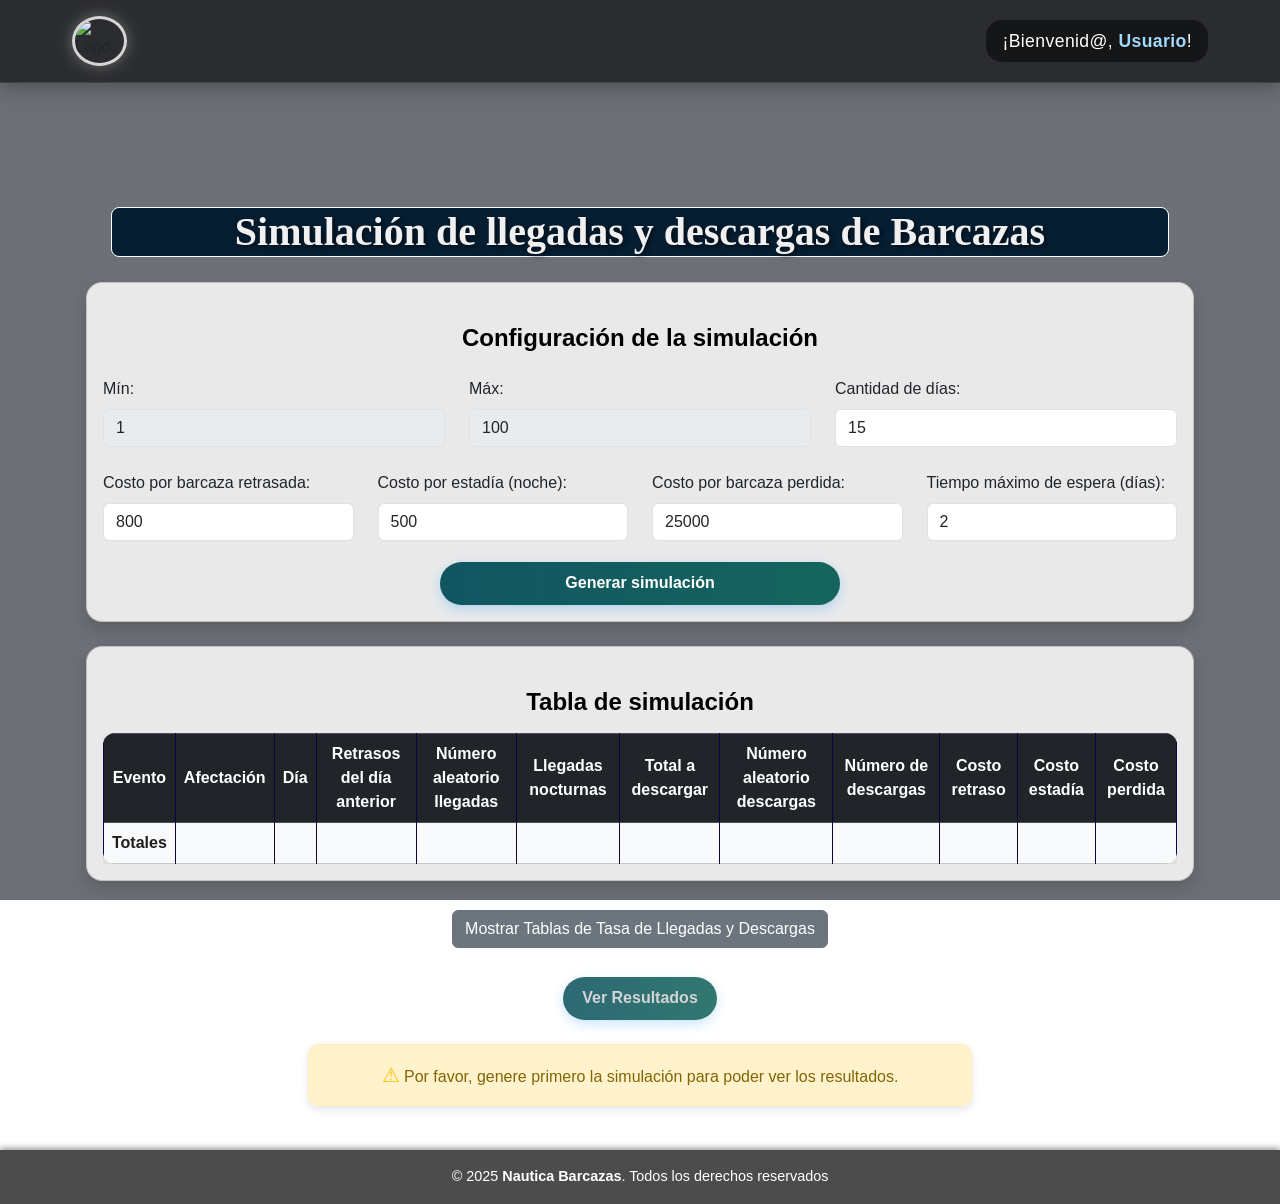
==== index.html @ 1867f284 "create index" ====
<!DOCTYPE html>
<html lang="es">
<head>
    <meta charset="UTF-8">
    <meta http-equiv="refresh" content="0; url=appweb/html/prueba.html">
    <title>Proyecto Métodos Cuantitativos</title>
</head>
<body>
    <p>Cargando aplicación...</p>
</body>
</html>
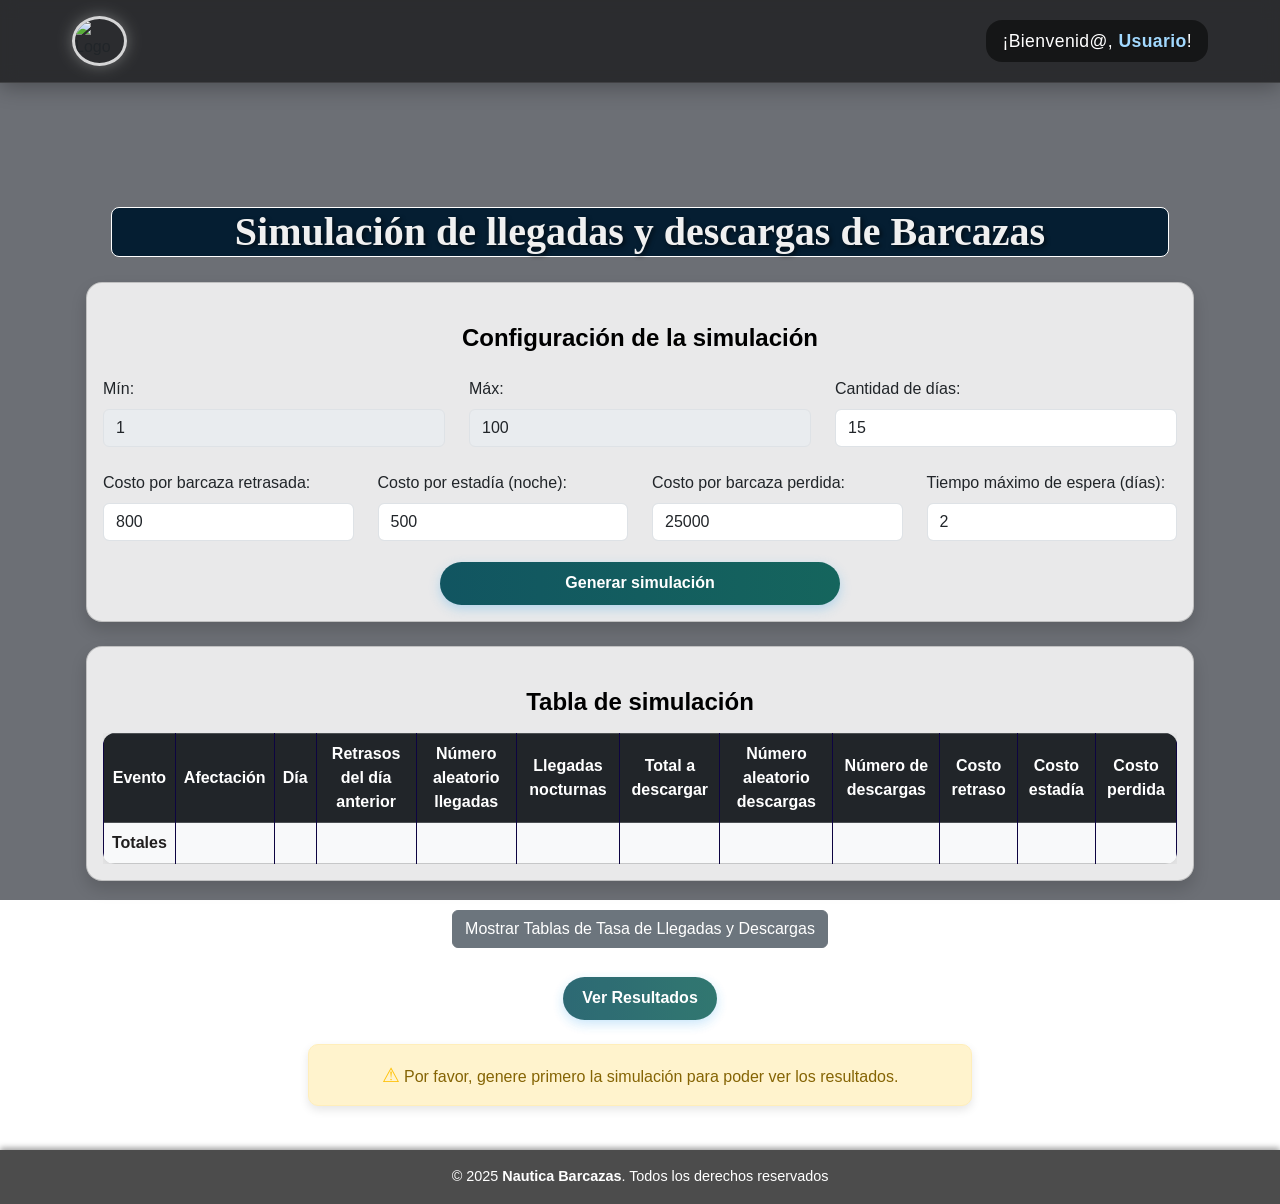
==== commit 478ec349: "update html" ====
--- a/index.html
+++ b/index.html
@@ -9,3 +9,4 @@
     <p>Cargando aplicación...</p>
 </body>
 </html>
+
